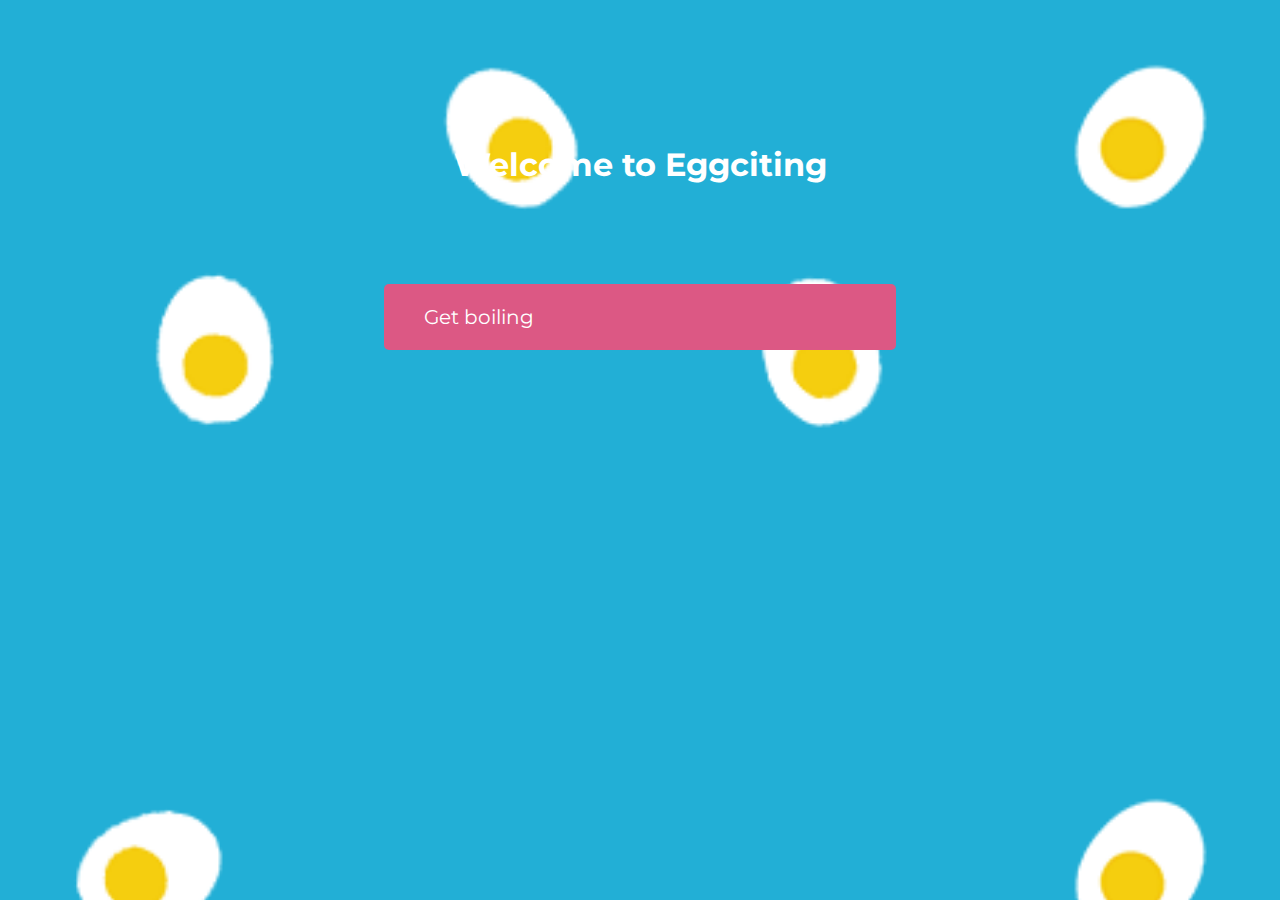
==== index.html @ 00b2b152 "front page-HB" ====
<!DOCTYPE html>
<html>
<head>
    <meta charset="utf-8">
    <title>Eggciting</title>

    <link rel="stylesheet" type="text/css" href="css/simon.css">
    <link rel="stylesheet" type="text/css" href="css/hagar.css">
    <link rel="stylesheet" type="text/css" href="css/hanna.css">
    <link rel="stylesheet" type="text/css" href="css/mathias.css">
    <link rel="stylesheet" type="text/css" href="css/global.css">
    <meta name="viewport" content="width=device-width, initial-scale=1.0">
</head>

<body class="
           backgroundbody">
   
    
    <h1 class="welcome"> Welcome to Eggciting </h1>


    <a href="timer.html">
        <button class="getboiling"><p>Get boiling</p></button>
              </a>

</body>
</html>
---- css/simon.css ----
@import url("https://fonts.googleapis.com/css?family=Montserrat");
* {
  margin: 0;
  padding: 0;
  color: white; }

body {
  font-family: 'Montserrat';
  background-color: #22afd6;
  height: 100vh;
  display: grid;
  grid-template-rows: 1fr 4fr 2fr;
  grid-template-areas: 'header' 'main' 'bottom'; }

button {
  max-width: 80%;
  min-width: 40%;
  display: inline;
  height: auto;
  align-content: center;
  border-radius: 5px;
  display: block;
  margin: auto;
  background-color: #dc5884;
  border: none; }

/* Fonts start */
.cooking-time {
  margin-top: 20px;
  font-size: 25px; }

button {
  max-width: 80%;
  min-width: 50%;
  height: 50px;
  align-content: center;
  border-radius: 5px;
  display: block;
  margin: auto;
  background-color: #dc5884;
  border: none; }

.flex-timer {
  display: flex;
  flex-wrap: wrap;
  justify-content: space-around; }

.flex-timer section {
  width: 40%;
  padding: 10px;
  text-align: center;
  margin-top: 20px; }

.flex-timer p {
  margin-bottom: 10px; }

.flex-timer section img {
  width: 100%; }

.checkbox {
  width: 15px;
  height: 15px;
  margin-top: 5px;
  border: 1px solid #dc5884;
  cursor: pointer;
  position: relative; }

/* Hide the browser's default checkbox */
.flex-timer section input {
  position: absolute;
  opacity: 0; }

.flex-timer section span {
  align-self: center; }

/* Create a custom checkbox */
.checkmark {
  margin-top: 5px;
  position: absolute;
  border: none;
  width: 15px;
  height: 15px;
  background-color: #eee; }

/* When the checkbox is checked, add a blue background */
.flex-timer section input:checked ~ .checkmark {
  background-color: #2196F3; }

/* Create the checkmark/indicator (hidden when not checked) */
.checkmark:after {
  content: "";
  position: absolute;
  display: none; }

/* Show the checkmark when checked */
.flex-timer section input:checked ~ .checkmark:after {
  display: block; }

/* Style the checkmark/indicator */
.flex-timer section .checkmark:after {
  left: 9px;
  top: 5px;
  width: 5px;
  height: 10px;
  border: solid white;
  border-width: 0 3px 3px 0;
  -webkit-transform: rotate(45deg);
  -ms-transform: rotate(45deg);
  transform: rotate(45deg); }

.flex-buttons {
  display: flex;
  flex-direction: row; }

/* 404 start */
#tryagain {
  border: 2px solid black;
  width: 50%;
  display: block;
  margin: auto;
  margin-top: 55px; }

/* 404 end */
/* popup*/
#modal2 {
  display: none;
  position: absolute;
  margin-left: 10%;
  margin-top: 25%;
  z-index: 10;
  width: 80%;
  height: 66vh;
  background-color: lightgrey;
  border-radius: 15px; }

#modal2 .pop-tekst {
  font-size: 20px; }

#modal2.visible {
  display: block; }

#modal3 {
  display: none;
  position: absolute;
  margin-left: 10%;
  margin-top: 25%;
  z-index: 10;
  width: 80%;
  height: 66vh;
  background-color: lightgrey;
  border-radius: 15px; }

#modal3 .pop-tekst {
  margin-top: 10%;
  font-size: 40px; }

#modal3.visible {
  display: block; }

.scroll-box {
  text-align: center;
  height: 380px;
  width: 80%;
  margin-left: 10%;
  margin-top: 5%;
  border: none;
  font: 25px/26px Georgia, Garamond, Serif;
  overflow: auto; }

.scroll-box table {
  font-size: 25px;
  text-decoration: underline;
  margin-left: 35%; }
---- css/hagar.css ----
.ap h1 {
  margin-top: 10%; }
.ap img {
  margin-top: 10%; }
.ap form {
  position: fixed;
  top: 50%;
  left: 45%; }
  .ap form input {
    width: 100%;
    height: 200%; }
.ap a {
  width: 100%;
  margin-top: 23%;
  text-decoration: none; }
.ap button {
  padding-top: 2%;
  padding-bottom: 2%;
  font-size: 30px; }

.sp h1 {
  margin-top: 10%; }
.sp article {
  display: flex;
  justify-content: space-around;
  margin-top: 10%;
  margin-left: 5%; }
  .sp article img {
    margin-bottom: 3%;
    display: block; }
.sp form {
  font-size: 25px; }
.sp footer {
  margin-bottom: 10%;
  margin-top: -17%; }

.sp-small {
  margin-top: 8%; }
  .sp-small img {
    max-width: 80%; }

.sp-l img {
  max-width: 100%; }

.sp-xl {
  margin-left: 25%;
  margin-top: 5%; }
  .sp-xl img {
    max-width: 70%;
    display: block;
    margin-bottom: 3%; }
  .sp-xl form {
    margin-right: 60%; }
---- css/hanna.css ----
/*index*/
.backgroundbody {
  background-image: url(/images/background.png);
  background-size: cover; }

.welcome {
  margin-top: 145px; }

.getboiling {
  font-family: 'Montserrat';
  margin-top: 100px; }
  .getboiling p {
    width: 150px;
    font-size: 1.5em; }

.smalleggs {
  height: 40px;
  width: 40px;
  padding-top: 1em; }

.flexineggs {
  display: flex;
  flex-flow: row wrap;
  justify-content: space-between; }

img.broken {
  padding-top: 1.5em;
  height: 300px;
  width: 390px; }

.wrongh1 {
  padding-top: 1em;
  font-size: 4em; }

.wrongbutton {
  height: 50%;
  font-size: 20px;
  text-decoration: none;
  font-family: "Montserrat"; }

a {
  text-decoration: none; }
  a button p {
    padding: 1em;
    line-height: 1.3em; }
---- css/mathias.css ----
@import url("https://fonts.googleapis.com/css?family=Montserrat");
* {
  margin: 0;
  padding: 0;
  color: white; }

body {
  font-family: 'Montserrat';
  background-color: #22afd6;
  height: 100vh;
  display: grid;
  grid-template-rows: 1fr 4fr 2fr;
  grid-template-areas: 'header' 'main' 'bottom'; }

button {
  max-width: 80%;
  min-width: 40%;
  display: inline;
  height: auto;
  align-content: center;
  border-radius: 5px;
  display: block;
  margin: auto;
  background-color: #dc5884;
  border: none; }

.egg-time {
  font-size: 15px; }

body {
  text-align: center; }

bottom {
  width: 100%; }

.time {
  margin-top: 3%;
  font-size: 55px; }

#spinning-egg {
  width: 80%;
  margin-top: 5%;
  margin-left: 10%;
  border: thin solid #22afd6; }

/* SCSS CODE FOR BUTTONS */
.flex-button {
  display: flex;
  flex-direction: row; }

.flex-button a {
  width: 100%;
  margin-top: 23%;
  text-decoration: none; }
  .flex-button a p {
    font-size: 20px; }

footer a button {
  width: 80%;
  height: 8vh;
  align-content: center;
  border-radius: 5px;
  display: block;
  margin: auto;
  background-color: #dc5884;
  border: none; }

/* END */
/* POPUP */
#modal {
  display: none;
  position: absolute;
  margin-left: 10%;
  margin-top: 25%;
  z-index: 5;
  width: 80%;
  height: 65vh;
  background-color: lightgrey;
  border-radius: 15px; }

#modal .pop-tekst {
  font-size: 25px; }

#modal.visible {
  display: block; }

/* The Close Button */
#close {
  position: absolute;
  color: #aaaaaa;
  right: 15px;
  font-size: 28px;
  font-weight: bold; }

#close:hover {
  color: pink;
  text-decoration: none;
  cursor: pointer; }

#close2 {
  position: absolute;
  color: #aaaaaa;
  right: 15px;
  font-size: 28px;
  font-weight: bold; }

#close2:hover {
  color: pink;
  text-decoration: none;
  cursor: pointer; }

.pop-button {
  margin-top: -10%; }

.done-egg {
  margin-top: 7%;
  width: 80%; }
---- css/global.css ----
@import url("https://fonts.googleapis.com/css?family=Montserrat");
* {
  margin: 0;
  padding: 0;
  color: white; }

body {
  font-family: 'Montserrat';
  background-color: #22afd6;
  height: 100vh;
  display: grid;
  grid-template-rows: 1fr 4fr 2fr;
  grid-template-areas: 'header' 'main' 'bottom'; }

button {
  max-width: 80%;
  min-width: 40%;
  display: inline;
  height: auto;
  align-content: center;
  border-radius: 5px;
  display: block;
  margin: auto;
  background-color: #dc5884;
  border: none; }
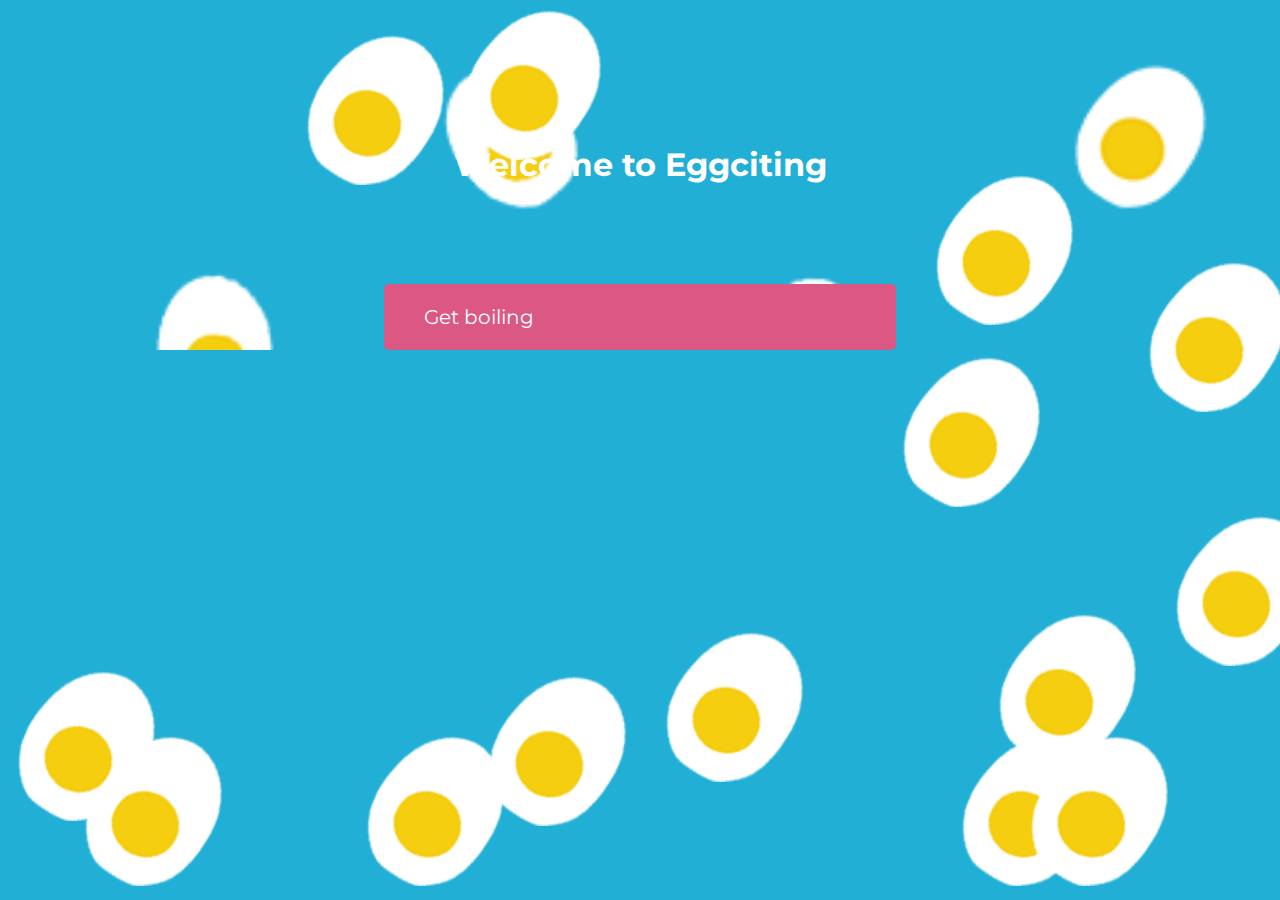
==== commit 9f1dc6b4: "random egg" ====
--- a/index.html
+++ b/index.html
@@ -12,16 +12,73 @@
     <meta name="viewport" content="width=device-width, initial-scale=1.0">
 </head>
 
-<body class="
-           backgroundbody">
+<body>
    
-    
+<section class="backgroundbody">
+
+
     <h1 class="welcome"> Welcome to Eggciting </h1>
 
 
     <a href="timer.html">
-        <button class="getboiling"><p>Get boiling</p></button>
+        <button class="getboiling"><p class="button-info">Get boiling</p></button>
               </a>
+    <div class="animation">
+        <div class="random" id="r1"><img src="images/small%20egg.png" alt="rotating" style="width: 150%;" class="rotate1"></div>
+        <div class="random" id="r2"><img src="images/small%20egg.png" alt="rotating" style="width: 150%;" class="rotate2"></div>
+        <div class="random" id="r3"><img src="images/small%20egg.png" alt="rotating" style="width: 150%;" class="rotate1"></div>
+        <div class="random" id="r4"><img src="images/small%20egg.png" alt="rotating" style="width: 150%;" class="rotate2"></div>
+        <div class="random" id="r5"><img src="images/small%20egg.png" alt="rotating" style="width: 150%;" class="rotate1"></div>
+        <div class="random" id="r6"><img src="images/small%20egg.png" alt="rotating" style="width: 150%;" class="rotate2"></div>
+        <div class="random" id="r7"><img src="images/small%20egg.png" alt="rotating" style="width: 150%;" class="rotate1"></div>
+        <div class="random" id="r8"><img src="images/small%20egg.png" alt="rotating" style="width: 150%;" class="rotate2"></div>
+        <div class="random" id="r9"><img src="images/small%20egg.png" alt="rotating" style="width: 150%;" class="rotate1"></div>
+        <div class="random" id="r10"><img src="images/small%20egg.png" alt="rotating" style="width: 150%;" class="rotate2"></div>
+        <div class="random" id="r11"><img src="images/small%20egg.png" alt="rotating" style="width: 150%;" class="rotate1"></div>
+        <div class="random" id="r12"><img src="images/small%20egg.png" alt="rotating" style="width: 150%;" class="rotate2"></div>
+        <div class="random" id="r13"><img src="images/small%20egg.png" alt="rotating" style="width: 150%;" class="rotate1"></div>
+        <div class="random" id="r13"><img src="images/small%20egg.png" alt="rotating" style="width: 150%;" class="rotate2"></div>
+    </div>
+    
+    </section>
+    
 
 </body>
+    
+    <script>
+        (function() {
+            'use strict';
+
+            var w = document.body.offsetWidth,
+                h = document.body.offsetHeight,
+                rd = document.getElementsByTagName('div'),
+                mw = 200,
+                mh = 500,
+                c;
+
+            if ((w > mw) && (h > mh)) {
+                for (c = 0; c < rd.length; c++) {
+                    if (rd[c].className == 'random') {
+                        rd[c].style.position = 'absolute';
+                        var xCoord = Math.floor(Math.random() * w);
+                        var yCoord = Math.floor(Math.random() * h);
+                        if (xCoord >= w - rd[c].offsetWidth - 10) {
+                            xCoord = w - rd[c].offsetWidth - 10;
+                        }
+                        if (xCoord <= 10) {
+                            xCoord = 10;
+                        }
+                        if (yCoord >= h - rd[c].offsetHeight - 10) {
+                            yCoord = h - rd[c].offsetHeight - 10;
+                        }
+                        if (yCoord <= 10) {
+                            yCoord = 10;
+                        }
+                        rd[c].style.left = xCoord + 'px';
+                        rd[c].style.top = yCoord + 'px';
+                    }
+                }
+            }
+        })();
+    </script>
 </html>--- a/css/simon.css
+++ b/css/simon.css
@@ -1,173 +1,186 @@
-@import url("https://fonts.googleapis.com/css?family=Montserrat");
-* {
-  margin: 0;
-  padding: 0;
-  color: white; }
-
-body {
-  font-family: 'Montserrat';
-  background-color: #22afd6;
-  height: 100vh;
-  display: grid;
-  grid-template-rows: 1fr 4fr 2fr;
-  grid-template-areas: 'header' 'main' 'bottom'; }
-
-button {
-  max-width: 80%;
-  min-width: 40%;
-  display: inline;
-  height: auto;
-  align-content: center;
-  border-radius: 5px;
-  display: block;
-  margin: auto;
-  background-color: #dc5884;
-  border: none; }
-
-/* Fonts start */
-.cooking-time {
-  margin-top: 20px;
-  font-size: 25px; }
-
-button {
-  max-width: 80%;
-  min-width: 50%;
-  height: 50px;
-  align-content: center;
-  border-radius: 5px;
-  display: block;
-  margin: auto;
-  background-color: #dc5884;
-  border: none; }
-
-.flex-timer {
-  display: flex;
-  flex-wrap: wrap;
-  justify-content: space-around; }
-
-.flex-timer section {
-  width: 40%;
-  padding: 10px;
-  text-align: center;
-  margin-top: 20px; }
-
-.flex-timer p {
-  margin-bottom: 10px; }
-
-.flex-timer section img {
-  width: 100%; }
-
-.checkbox {
-  width: 15px;
-  height: 15px;
-  margin-top: 5px;
-  border: 1px solid #dc5884;
-  cursor: pointer;
-  position: relative; }
-
-/* Hide the browser's default checkbox */
-.flex-timer section input {
-  position: absolute;
-  opacity: 0; }
-
-.flex-timer section span {
-  align-self: center; }
-
-/* Create a custom checkbox */
-.checkmark {
-  margin-top: 5px;
-  position: absolute;
-  border: none;
-  width: 15px;
-  height: 15px;
-  background-color: #eee; }
-
-/* When the checkbox is checked, add a blue background */
-.flex-timer section input:checked ~ .checkmark {
-  background-color: #2196F3; }
-
-/* Create the checkmark/indicator (hidden when not checked) */
-.checkmark:after {
-  content: "";
-  position: absolute;
-  display: none; }
-
-/* Show the checkmark when checked */
-.flex-timer section input:checked ~ .checkmark:after {
-  display: block; }
-
-/* Style the checkmark/indicator */
-.flex-timer section .checkmark:after {
-  left: 9px;
-  top: 5px;
-  width: 5px;
-  height: 10px;
-  border: solid white;
-  border-width: 0 3px 3px 0;
-  -webkit-transform: rotate(45deg);
-  -ms-transform: rotate(45deg);
-  transform: rotate(45deg); }
-
-.flex-buttons {
-  display: flex;
-  flex-direction: row; }
-
-/* 404 start */
-#tryagain {
-  border: 2px solid black;
-  width: 50%;
-  display: block;
-  margin: auto;
-  margin-top: 55px; }
-
-/* 404 end */
-/* popup*/
-#modal2 {
-  display: none;
-  position: absolute;
-  margin-left: 10%;
-  margin-top: 25%;
-  z-index: 10;
-  width: 80%;
-  height: 66vh;
-  background-color: lightgrey;
-  border-radius: 15px; }
-
-#modal2 .pop-tekst {
-  font-size: 20px; }
-
-#modal2.visible {
-  display: block; }
-
-#modal3 {
-  display: none;
-  position: absolute;
-  margin-left: 10%;
-  margin-top: 25%;
-  z-index: 10;
-  width: 80%;
-  height: 66vh;
-  background-color: lightgrey;
-  border-radius: 15px; }
-
-#modal3 .pop-tekst {
-  margin-top: 10%;
-  font-size: 40px; }
-
-#modal3.visible {
-  display: block; }
-
-.scroll-box {
-  text-align: center;
-  height: 380px;
-  width: 80%;
-  margin-left: 10%;
-  margin-top: 5%;
-  border: none;
-  font: 25px/26px Georgia, Garamond, Serif;
-  overflow: auto; }
-
-.scroll-box table {
-  font-size: 25px;
-  text-decoration: underline;
-  margin-left: 35%; }
+@charset "UTF-8";
+@import url("https://fonts.googleapis.com/css?family=Montserrat");
+* {
+  margin: 0;
+  padding: 0;
+  color: white; }
+
+body {
+  font-family: 'Montserrat';
+  background-color: #22afd6;
+  height: 100vh;
+  display: grid;
+  grid-template-rows: 1fr 4fr 2fr;
+  grid-template-areas: 'header' 'main' 'bottom'; }
+
+button {
+  max-width: 80%;
+  min-width: 40%;
+  display: inline;
+  height: auto;
+  align-content: center;
+  border-radius: 5px;
+  display: block;
+  margin: auto;
+  background-color: #dc5884;
+  border: none; }
+
+/* Fonts start */
+.cooking-time {
+  margin-top: 20px;
+  font-size: 25px; }
+
+button {
+  max-width: 80%;
+  min-width: 50%;
+  height: 50px;
+  align-content: center;
+  border-radius: 5px;
+  display: block;
+  margin: auto;
+  background-color: #dc5884;
+  border: none; }
+
+.flex-timer {
+  display: flex;
+  flex-wrap: wrap;
+  justify-content: space-around; }
+
+.flex-timer section {
+  width: 40%;
+  padding: 10px;
+  text-align: center;
+  margin-top: 20px; }
+
+.flex-timer p {
+  margin-bottom: 10px; }
+
+.flex-timer section img {
+  width: 100%; }
+
+@keyframes click-wave {
+  0% {
+    height: 20px;
+    width: 20px;
+    opacity: 0.35;
+    position: relative;
+    border-radius: 10px; }
+  100% {
+    height: 40px;
+    width: 40px;
+    margin-left: -10px;
+    margin-top: -10px;
+    opacity: 0;
+    border-radius: 20px; } }
+.option-input {
+  -webkit-appearance: none;
+  -moz-appearance: none;
+  -ms-appearance: none;
+  -o-appearance: none;
+  appearance: none;
+  position: absolute;
+  height: 20px;
+  width: 20px;
+  transition: all 0.15s ease-out 0s;
+  background: #dc5884;
+  border: none;
+  color: #fff;
+  cursor: pointer;
+  display: inline-block;
+  outline: none;
+  position: relative;
+  margin-top: 5px;
+  border-radius: 10px; }
+
+.option-input:hover {
+  background: #dc5884; }
+
+.option-input:checked {
+  background: #dc5884; }
+
+.option-input:checked::before {
+  height: 20px;
+  width: 20px;
+  position: absolute;
+  content: '✔';
+  display: inline-block;
+  font-size: 15px;
+  text-align: center;
+  line-height: 20px; }
+
+.option-input:checked::after {
+  -webkit-animation: click-wave 0.65s;
+  -moz-animation: click-wave 0.65s;
+  animation: click-wave 0.65s;
+  background: #dc5884;
+  content: '';
+  display: block;
+  position: relative;
+  z-index: 100; }
+
+.flex-buttons {
+  display: flex;
+  flex-direction: row; }
+
+/* 404 start */
+#tryagain {
+  border: 2px solid black;
+  width: 50%;
+  display: block;
+  margin: auto;
+  margin-top: 55px; }
+
+/* 404 end */
+/* popup*/
+#modal2 {
+  display: none;
+  position: absolute;
+  margin-left: 10%;
+  margin-top: 25%;
+  z-index: 10;
+  width: 80%;
+  height: 66vh;
+  background-color: lightgrey;
+  border-radius: 15px; }
+
+#modal2 .pop-tekst {
+  font-size: 20px; }
+
+#modal2.visible {
+  display: block; }
+
+#modal3 {
+  display: none;
+  position: absolute;
+  margin-left: 10%;
+  margin-top: 25%;
+  z-index: 10;
+  width: 80%;
+  height: 66vh;
+  background-color: lightgrey;
+  border-radius: 15px; }
+
+#modal3 .pop-tekst {
+  margin-top: 10%;
+  font-size: 40px; }
+
+#modal3.visible {
+  display: block; }
+
+.scroll-box {
+  text-align: center;
+  height: 380px;
+  width: 80%;
+  margin-left: 10%;
+  margin-top: 5%;
+  border: none;
+  font: 25px/26px Georgia, Garamond, Serif;
+  overflow: auto; }
+
+.scroll-box table {
+  font-size: 25px;
+  text-decoration: underline;
+  margin-left: 35%; }
+
+.tp-button {
+  margin-top: -15.8%; }
--- a/css/hagar.css
+++ b/css/hagar.css
@@ -1,53 +1,45 @@
-.ap h1 {
-  margin-top: 10%; }
-.ap img {
-  margin-top: 10%; }
-.ap form {
-  position: fixed;
-  top: 50%;
-  left: 45%; }
-  .ap form input {
-    width: 100%;
-    height: 200%; }
-.ap a {
-  width: 100%;
-  margin-top: 23%;
-  text-decoration: none; }
-.ap button {
-  padding-top: 2%;
-  padding-bottom: 2%;
-  font-size: 30px; }
-
-.sp h1 {
-  margin-top: 10%; }
-.sp article {
-  display: flex;
-  justify-content: space-around;
-  margin-top: 10%;
-  margin-left: 5%; }
-  .sp article img {
-    margin-bottom: 3%;
-    display: block; }
-.sp form {
-  font-size: 25px; }
-.sp footer {
-  margin-bottom: 10%;
-  margin-top: -17%; }
-
-.sp-small {
-  margin-top: 8%; }
-  .sp-small img {
-    max-width: 80%; }
-
-.sp-l img {
-  max-width: 100%; }
-
-.sp-xl {
-  margin-left: 25%;
-  margin-top: 5%; }
-  .sp-xl img {
-    max-width: 70%;
-    display: block;
-    margin-bottom: 3%; }
-  .sp-xl form {
-    margin-right: 60%; }
+/*-- the amount page --*/
+.ap h1 {
+  margin-top: 10%; }
+.ap img {
+  margin-top: 10%;
+  width: 80%;
+  margin-left: 10%; }
+.ap form {
+  position: fixed;
+  top: 50%;
+  left: 45%; }
+  .ap form input {
+    width: 100%;
+    height: 200%; }
+.ap a {
+  width: 100%;
+  margin-top: 23%;
+  text-decoration: none; }
+.ap button {
+  padding-top: 2%;
+  padding-bottom: 2%;
+  font-size: 30px; }
+
+/*-- the size page --*/
+.sp h1 {
+  margin-top: 5%; }
+.sp main {
+  display: flex;
+  justify-content: space-around;
+  margin-top: 3.5%; }
+
+.sp-small {
+  margin-top: 7%; }
+  .sp-small img {
+    max-width: 70%; }
+
+.sp-l img {
+  max-width: 85%; }
+
+.sp-xl img {
+  max-width: 55%; }
+
+.sp-footer {
+  margin-bottom: 3%;
+  margin-top: -18%; }
--- a/css/hanna.css
+++ b/css/hanna.css
@@ -1,45 +1,45 @@
-/*index*/
-.backgroundbody {
-  background-image: url(/images/background.png);
-  background-size: cover; }
-
-.welcome {
-  margin-top: 145px; }
-
-.getboiling {
-  font-family: 'Montserrat';
-  margin-top: 100px; }
-  .getboiling p {
-    width: 150px;
-    font-size: 1.5em; }
-
-.smalleggs {
-  height: 40px;
-  width: 40px;
-  padding-top: 1em; }
-
-.flexineggs {
-  display: flex;
-  flex-flow: row wrap;
-  justify-content: space-between; }
-
-img.broken {
-  padding-top: 1.5em;
-  height: 300px;
-  width: 390px; }
-
-.wrongh1 {
-  padding-top: 1em;
-  font-size: 4em; }
-
-.wrongbutton {
-  height: 50%;
-  font-size: 20px;
-  text-decoration: none;
-  font-family: "Montserrat"; }
-
-a {
-  text-decoration: none; }
-  a button p {
-    padding: 1em;
-    line-height: 1.3em; }
+/*index*/
+.backgroundbody {
+  background-image: url(/images/background.png);
+  background-size: cover; }
+
+.welcome {
+  margin-top: 145px; }
+
+.getboiling {
+  font-family: 'Montserrat';
+  margin-top: 100px; }
+  .getboiling p {
+    width: 150px;
+    font-size: 1.5em; }
+
+.smalleggs {
+  height: 40px;
+  width: 40px;
+  padding-top: 1em; }
+
+.flexineggs {
+  display: flex;
+  flex-flow: row wrap;
+  justify-content: space-between; }
+
+img.broken {
+  padding-top: 1.5em;
+  height: 300px;
+  width: 390px; }
+
+.wrongh1 {
+  padding-top: 1em;
+  font-size: 4em; }
+
+.wrongbutton {
+  height: 50%;
+  font-size: 20px;
+  text-decoration: none;
+  font-family: "Montserrat"; }
+
+a {
+  text-decoration: none; }
+  a button .button-info {
+    padding: 1em;
+    line-height: 1.3em; }
--- a/css/mathias.css
+++ b/css/mathias.css
@@ -1,117 +1,127 @@
-@import url("https://fonts.googleapis.com/css?family=Montserrat");
-* {
-  margin: 0;
-  padding: 0;
-  color: white; }
-
-body {
-  font-family: 'Montserrat';
-  background-color: #22afd6;
-  height: 100vh;
-  display: grid;
-  grid-template-rows: 1fr 4fr 2fr;
-  grid-template-areas: 'header' 'main' 'bottom'; }
-
-button {
-  max-width: 80%;
-  min-width: 40%;
-  display: inline;
-  height: auto;
-  align-content: center;
-  border-radius: 5px;
-  display: block;
-  margin: auto;
-  background-color: #dc5884;
-  border: none; }
-
-.egg-time {
-  font-size: 15px; }
-
-body {
-  text-align: center; }
-
-bottom {
-  width: 100%; }
-
-.time {
-  margin-top: 3%;
-  font-size: 55px; }
-
-#spinning-egg {
-  width: 80%;
-  margin-top: 5%;
-  margin-left: 10%;
-  border: thin solid #22afd6; }
-
-/* SCSS CODE FOR BUTTONS */
-.flex-button {
-  display: flex;
-  flex-direction: row; }
-
-.flex-button a {
-  width: 100%;
-  margin-top: 23%;
-  text-decoration: none; }
-  .flex-button a p {
-    font-size: 20px; }
-
-footer a button {
-  width: 80%;
-  height: 8vh;
-  align-content: center;
-  border-radius: 5px;
-  display: block;
-  margin: auto;
-  background-color: #dc5884;
-  border: none; }
-
-/* END */
-/* POPUP */
-#modal {
-  display: none;
-  position: absolute;
-  margin-left: 10%;
-  margin-top: 25%;
-  z-index: 5;
-  width: 80%;
-  height: 65vh;
-  background-color: lightgrey;
-  border-radius: 15px; }
-
-#modal .pop-tekst {
-  font-size: 25px; }
-
-#modal.visible {
-  display: block; }
-
-/* The Close Button */
-#close {
-  position: absolute;
-  color: #aaaaaa;
-  right: 15px;
-  font-size: 28px;
-  font-weight: bold; }
-
-#close:hover {
-  color: pink;
-  text-decoration: none;
-  cursor: pointer; }
-
-#close2 {
-  position: absolute;
-  color: #aaaaaa;
-  right: 15px;
-  font-size: 28px;
-  font-weight: bold; }
-
-#close2:hover {
-  color: pink;
-  text-decoration: none;
-  cursor: pointer; }
-
-.pop-button {
-  margin-top: -10%; }
-
-.done-egg {
-  margin-top: 7%;
-  width: 80%; }
+@import url("https://fonts.googleapis.com/css?family=Montserrat");
+* {
+  margin: 0;
+  padding: 0;
+  color: white; }
+
+body {
+  font-family: 'Montserrat';
+  background-color: #22afd6;
+  height: 100vh;
+  display: grid;
+  grid-template-rows: 1fr 4fr 2fr;
+  grid-template-areas: 'header' 'main' 'bottom'; }
+
+button {
+  max-width: 80%;
+  min-width: 40%;
+  display: inline;
+  height: auto;
+  align-content: center;
+  border-radius: 5px;
+  display: block;
+  margin: auto;
+  background-color: #dc5884;
+  border: none; }
+
+.egg-time {
+  font-size: 15px; }
+
+body {
+  text-align: center; }
+
+bottom {
+  width: 100%; }
+
+.time {
+  margin-top: 3%;
+  font-size: 55px; }
+
+#spinning-egg {
+  width: 80%;
+  margin-top: 5%;
+  margin-left: 10%;
+  border: thin solid #22afd6; }
+
+/* SCSS CODE FOR BUTTONS */
+.flex-button {
+  display: flex;
+  flex-direction: row; }
+
+.flex-button a {
+  width: 100%;
+  margin-top: 23%;
+  text-decoration: none; }
+  .flex-button a p {
+    font-size: 20px; }
+
+footer a button {
+  width: 80%;
+  height: 8vh;
+  align-content: center;
+  border-radius: 5px;
+  display: block;
+  margin: auto;
+  background-color: #dc5884;
+  border: none; }
+
+/* END */
+/* POPUP */
+#modal {
+  display: none;
+  position: absolute;
+  margin-left: 10%;
+  margin-top: 25%;
+  z-index: 5;
+  width: 80%;
+  height: 65vh;
+  background-color: lightgrey;
+  border-radius: 15px; }
+
+#modal .pop-tekst {
+  font-size: 25px; }
+
+#modal.visible {
+  display: block; }
+
+/* The Close Button */
+#close {
+  position: absolute;
+  color: #aaaaaa;
+  right: 15px;
+  font-size: 28px;
+  font-weight: bold; }
+
+#close:hover {
+  color: pink;
+  text-decoration: none;
+  cursor: pointer; }
+
+#close3 {
+  position: absolute;
+  color: #aaaaaa;
+  right: 15px;
+  font-size: 28px;
+  font-weight: bold; }
+
+#close3:hover {
+  color: pink;
+  text-decoration: none;
+  cursor: pointer; }
+
+.pop-button {
+  margin-top: -10%; }
+
+.done-egg {
+  margin-top: 7%;
+  width: 80%; }
+
+section footer a button {
+  width: 100px;
+  height: 8vh;
+  align-content: center;
+  border-radius: 5px;
+  display: block;
+  margin: auto;
+  background-color: #dc5884;
+  border: none; }
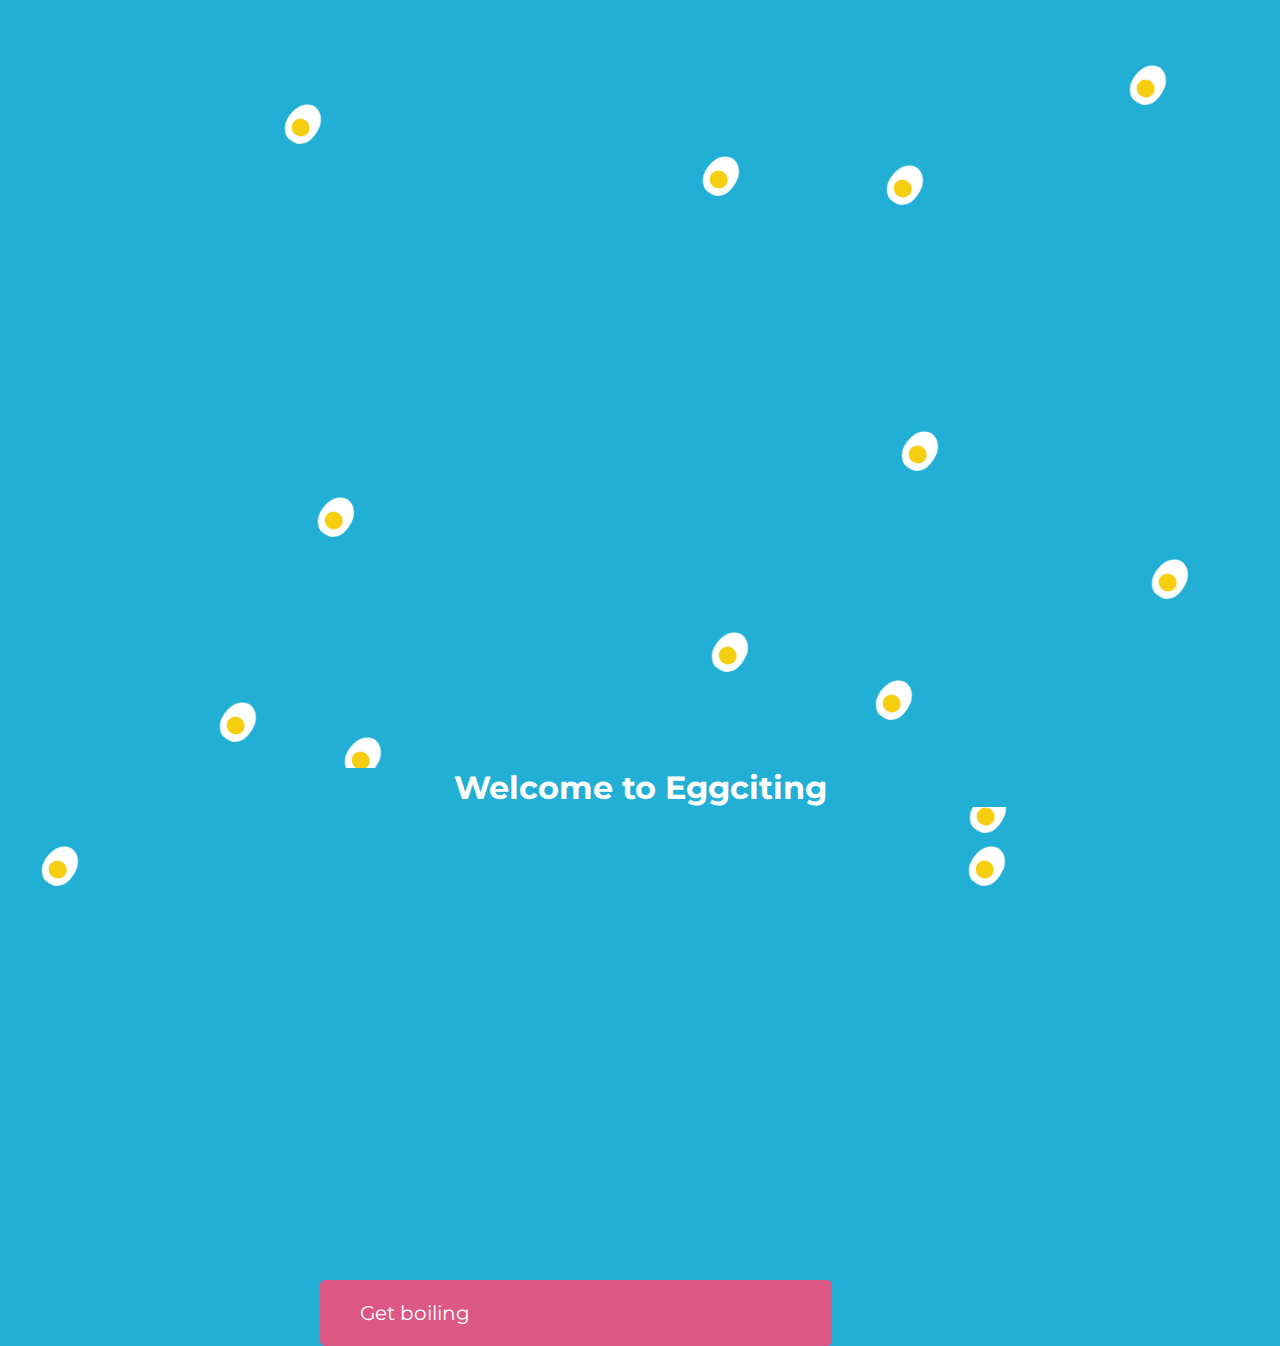
==== commit 85b20e6d: "random egg css - SB" ====
--- a/index.html
+++ b/index.html
@@ -23,27 +23,27 @@
     <a href="timer.html">
         <button class="getboiling"><p class="button-info">Get boiling</p></button>
               </a>
+    
     <div class="animation">
-        <div class="random" id="r1"><img src="images/small%20egg.png" alt="rotating" style="width: 150%;" class="rotate1"></div>
-        <div class="random" id="r2"><img src="images/small%20egg.png" alt="rotating" style="width: 150%;" class="rotate2"></div>
-        <div class="random" id="r3"><img src="images/small%20egg.png" alt="rotating" style="width: 150%;" class="rotate1"></div>
-        <div class="random" id="r4"><img src="images/small%20egg.png" alt="rotating" style="width: 150%;" class="rotate2"></div>
-        <div class="random" id="r5"><img src="images/small%20egg.png" alt="rotating" style="width: 150%;" class="rotate1"></div>
-        <div class="random" id="r6"><img src="images/small%20egg.png" alt="rotating" style="width: 150%;" class="rotate2"></div>
-        <div class="random" id="r7"><img src="images/small%20egg.png" alt="rotating" style="width: 150%;" class="rotate1"></div>
-        <div class="random" id="r8"><img src="images/small%20egg.png" alt="rotating" style="width: 150%;" class="rotate2"></div>
-        <div class="random" id="r9"><img src="images/small%20egg.png" alt="rotating" style="width: 150%;" class="rotate1"></div>
-        <div class="random" id="r10"><img src="images/small%20egg.png" alt="rotating" style="width: 150%;" class="rotate2"></div>
-        <div class="random" id="r11"><img src="images/small%20egg.png" alt="rotating" style="width: 150%;" class="rotate1"></div>
-        <div class="random" id="r12"><img src="images/small%20egg.png" alt="rotating" style="width: 150%;" class="rotate2"></div>
-        <div class="random" id="r13"><img src="images/small%20egg.png" alt="rotating" style="width: 150%;" class="rotate1"></div>
-        <div class="random" id="r13"><img src="images/small%20egg.png" alt="rotating" style="width: 150%;" class="rotate2"></div>
+        <div class="random" id="r1"><img src="images/small%20egg.png" alt="rotating"  class="rotate1"></div>
+        <div class="random" id="r2"><img src="images/small%20egg.png" alt="rotating"  class="rotate2"></div>
+        <div class="random" id="r3"><img src="images/small%20egg.png" alt="rotating"  class="rotate1"></div>
+        <div class="random" id="r4"><img src="images/small%20egg.png" alt="rotating"  class="rotate2"></div>
+        <div class="random" id="r5"><img src="images/small%20egg.png" alt="rotating"  class="rotate1"></div>
+        <div class="random" id="r6"><img src="images/small%20egg.png" alt="rotating"  class="rotate2"></div>
+        <div class="random" id="r7"><img src="images/small%20egg.png" alt="rotating"  class="rotate1"></div>
+        <div class="random" id="r8"><img src="images/small%20egg.png" alt="rotating"  class="rotate2"></div>
+        <div class="random" id="r9"><img src="images/small%20egg.png" alt="rotating"  class="rotate1"></div>
+        <div class="random" id="r10"><img src="images/small%20egg.png" alt="rotating" class="rotate2"></div>
+        <div class="random" id="r11"><img src="images/small%20egg.png" alt="rotating" class="rotate1"></div>
+        <div class="random" id="r12"><img src="images/small%20egg.png" alt="rotating" class="rotate2"></div>
+        <div class="random" id="r13"><img src="images/small%20egg.png" alt="rotating" class="rotate1"></div>
+        <div class="random" id="r13"><img src="images/small%20egg.png" alt="rotating" class="rotate2"></div>
     </div>
     
     </section>
-    
 
-</body>
+
     
     <script>
         (function() {
@@ -81,4 +81,6 @@
             }
         })();
     </script>
+    
+    </body>
 </html>--- a/css/hanna.css
+++ b/css/hanna.css
@@ -1,18 +1,65 @@
+@import url("https://fonts.googleapis.com/css?family=Montserrat");
+* {
+  margin: 0;
+  padding: 0;
+  color: white; }
+
+body {
+  font-family: 'Montserrat';
+  background-color: #22afd6;
+  height: 100vh;
+  display: grid;
+  grid-template-rows: 1fr 4fr 2fr;
+  grid-template-areas: 'header' 'main' 'bottom'; }
+
+button {
+  max-width: 80%;
+  min-width: 40%;
+  display: inline;
+  height: auto;
+  align-content: center;
+  border-radius: 5px;
+  display: block;
+  margin: auto;
+  background-color: #dc5884;
+  border: none; }
+
 /*index*/
-.backgroundbody {
-  background-image: url(/images/background.png);
-  background-size: cover; }
-
 .welcome {
-  margin-top: 145px; }
+  margin-top: 60%;
+  position: absolute;
+  z-index: 10;
+  background-color: #22afd6;
+  width: 100%; }
 
 .getboiling {
   font-family: 'Montserrat';
-  margin-top: 100px; }
+  margin-top: 100%;
+  z-index: 10;
+  position: absolute;
+  margin-left: 25%; }
   .getboiling p {
     width: 150px;
     font-size: 1.5em; }
 
+.rotate1 {
+  -webkit-animation: spin 5s infinite linear;
+  width: 40%; }
+
+@keyframes spin {
+  from {
+    transform: rotate(0deg); }
+  to {
+    transform: rotate(-360deg); } }
+.rotate2 {
+  -webkit-animation: spins 6s infinite linear;
+  width: 40%; }
+
+@keyframes spins {
+  from {
+    transform: rotate(0deg); }
+  to {
+    transform: rotate(360deg); } }
 .smalleggs {
   height: 40px;
   width: 40px;
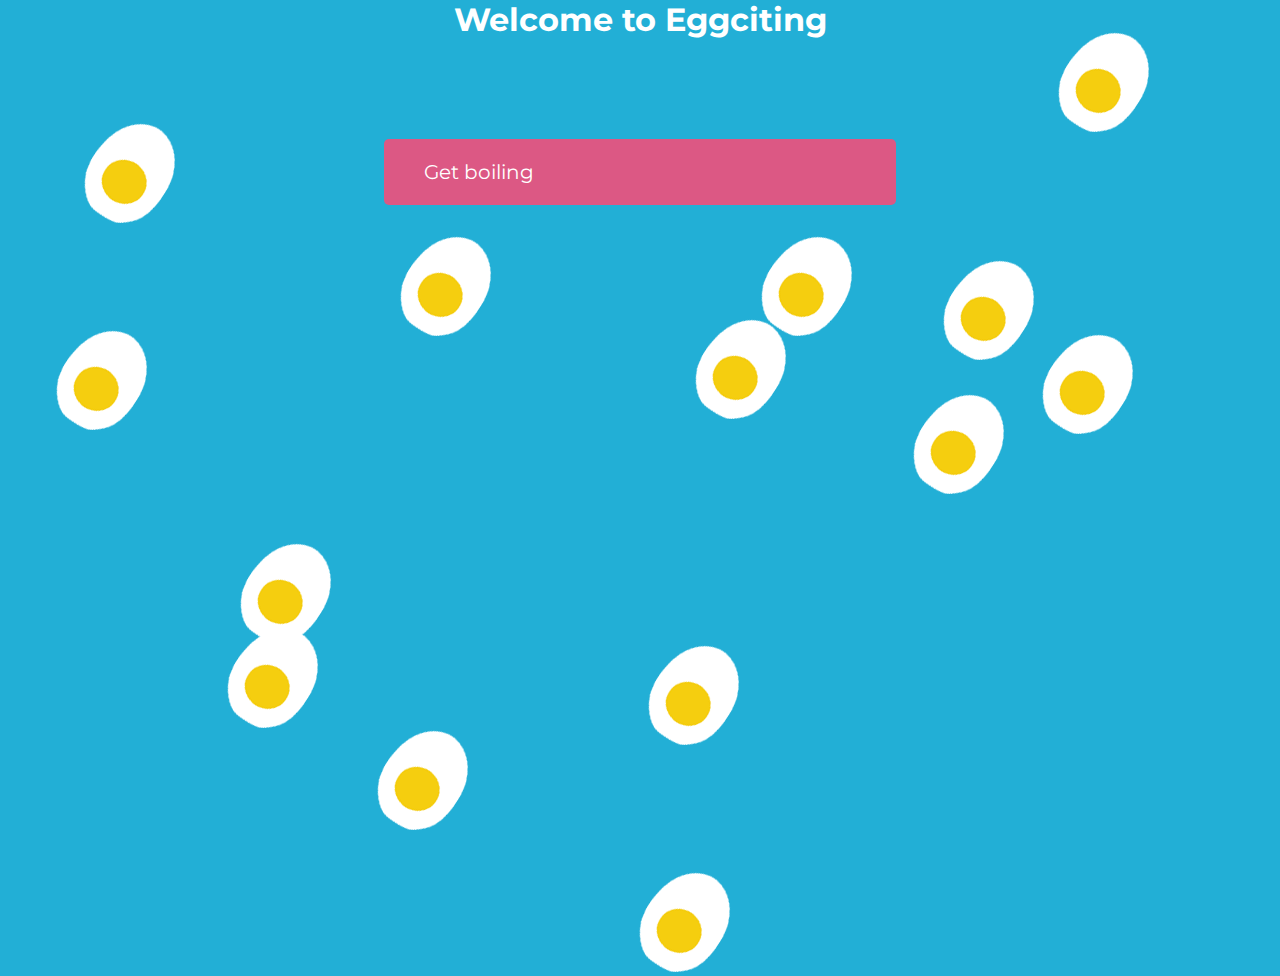
==== commit 9a916e98: "mulan changes-HB" ====
--- a/index.html
+++ b/index.html
@@ -14,10 +14,10 @@
 
 <body>
    
-<section class="backgroundbody">
+<section class="index_backgroundbody">
 
 
-    <h1 class="welcome"> Welcome to Eggciting </h1>
+    <h1 class="index_welcome"> Welcome to Eggciting </h1>
 
 
     <a href="timer.html">
--- a/css/simon.css
+++ b/css/simon.css
@@ -46,16 +46,16 @@
   flex-wrap: wrap;
   justify-content: space-around; }
 
-.flex-timer section {
+.flex-section {
   width: 40%;
   padding: 10px;
   text-align: center;
   margin-top: 20px; }
 
-.flex-timer p {
+.flex-p {
   margin-bottom: 10px; }
 
-.flex-timer section img {
+.flex-section img {
   width: 100%; }
 
 @keyframes click-wave {
--- a/css/hagar.css
+++ b/css/hagar.css
@@ -1,30 +1,30 @@
 /*-- the amount page --*/
-.ap h1 {
+.amount-page h1 {
   margin-top: 10%; }
-.ap img {
+.amount-page img {
   margin-top: 10%;
   width: 80%;
   margin-left: 10%; }
-.ap form {
+.amount-page form {
   position: fixed;
   top: 50%;
   left: 45%; }
-  .ap form input {
+  .amount-page form input {
     width: 100%;
     height: 200%; }
-.ap a {
+.amount-page a {
   width: 100%;
   margin-top: 23%;
   text-decoration: none; }
-.ap button {
+.amount-page button {
   padding-top: 2%;
   padding-bottom: 2%;
   font-size: 30px; }
 
 /*-- the size page --*/
-.sp h1 {
+.size-page h1 {
   margin-top: 5%; }
-.sp main {
+.size-page main {
   display: flex;
   justify-content: space-around;
   margin-top: 3.5%; }
--- a/css/hanna.css
+++ b/css/hanna.css
@@ -1,92 +1,41 @@
-@import url("https://fonts.googleapis.com/css?family=Montserrat");
-* {
-  margin: 0;
-  padding: 0;
-  color: white; }
-
-body {
-  font-family: 'Montserrat';
-  background-color: #22afd6;
-  height: 100vh;
-  display: grid;
-  grid-template-rows: 1fr 4fr 2fr;
-  grid-template-areas: 'header' 'main' 'bottom'; }
-
-button {
-  max-width: 80%;
-  min-width: 40%;
-  display: inline;
-  height: auto;
-  align-content: center;
-  border-radius: 5px;
-  display: block;
-  margin: auto;
-  background-color: #dc5884;
-  border: none; }
-
-/*index*/
-.welcome {
-  margin-top: 60%;
-  position: absolute;
-  z-index: 10;
-  background-color: #22afd6;
-  width: 100%; }
-
-.getboiling {
-  font-family: 'Montserrat';
-  margin-top: 100%;
-  z-index: 10;
-  position: absolute;
-  margin-left: 25%; }
-  .getboiling p {
-    width: 150px;
-    font-size: 1.5em; }
-
-.rotate1 {
-  -webkit-animation: spin 5s infinite linear;
-  width: 40%; }
-
-@keyframes spin {
-  from {
-    transform: rotate(0deg); }
-  to {
-    transform: rotate(-360deg); } }
-.rotate2 {
-  -webkit-animation: spins 6s infinite linear;
-  width: 40%; }
-
-@keyframes spins {
-  from {
-    transform: rotate(0deg); }
-  to {
-    transform: rotate(360deg); } }
-.smalleggs {
-  height: 40px;
-  width: 40px;
-  padding-top: 1em; }
-
-.flexineggs {
-  display: flex;
-  flex-flow: row wrap;
-  justify-content: space-between; }
-
-img.broken {
-  padding-top: 1.5em;
-  height: 300px;
-  width: 390px; }
-
-.wrongh1 {
-  padding-top: 1em;
-  font-size: 4em; }
-
-.wrongbutton {
-  height: 50%;
-  font-size: 20px;
-  text-decoration: none;
-  font-family: "Montserrat"; }
-
-a {
-  text-decoration: none; }
-  a button .button-info {
-    padding: 1em;
-    line-height: 1.3em; }
+/*index*/
+.welcome {
+  margin-top: 145px; }
+
+.getboiling {
+  font-family: 'Montserrat';
+  margin-top: 100px; }
+  .getboiling p {
+    width: 150px;
+    font-size: 1.5em; }
+
+.smalleggs {
+  height: 40px;
+  width: 40px;
+  padding-top: 1em; }
+
+.flexineggs {
+  display: flex;
+  flex-flow: row wrap;
+  justify-content: space-between; }
+
+img.broken {
+  padding-top: 1.5em;
+  height: 300px;
+  width: 390px; }
+
+.wrongh1 {
+  padding-top: 1em;
+  font-size: 4em; }
+
+.wrongbutton {
+  height: 50%;
+  font-size: 20px;
+  text-decoration: none;
+  font-family: "Montserrat"; }
+
+a {
+  text-decoration: none; }
+  a button .button-info {
+    padding: 1em;
+    line-height: 1.3em; }
--- a/css/mathias.css
+++ b/css/mathias.css
@@ -30,7 +30,7 @@
 body {
   text-align: center; }
 
-bottom {
+.bottom {
   width: 100%; }
 
 .time {
@@ -55,7 +55,7 @@
   .flex-button a p {
     font-size: 20px; }
 
-footer a button {
+footer a .buttons {
   width: 80%;
   height: 8vh;
   align-content: center;
@@ -71,7 +71,7 @@
   display: none;
   position: absolute;
   margin-left: 10%;
-  margin-top: 25%;
+  margin-top: -135%;
   z-index: 5;
   width: 80%;
   height: 65vh;
@@ -116,7 +116,7 @@
   margin-top: 7%;
   width: 80%; }
 
-section footer a button {
+section footer a .buttons {
   width: 100px;
   height: 8vh;
   align-content: center;
--- a/css/global.css
+++ b/css/global.css
@@ -23,3 +23,5 @@
   margin: auto;
   background-color: #dc5884;
   border: none; }
+
+/*# sourceMappingURL=global.css.map */
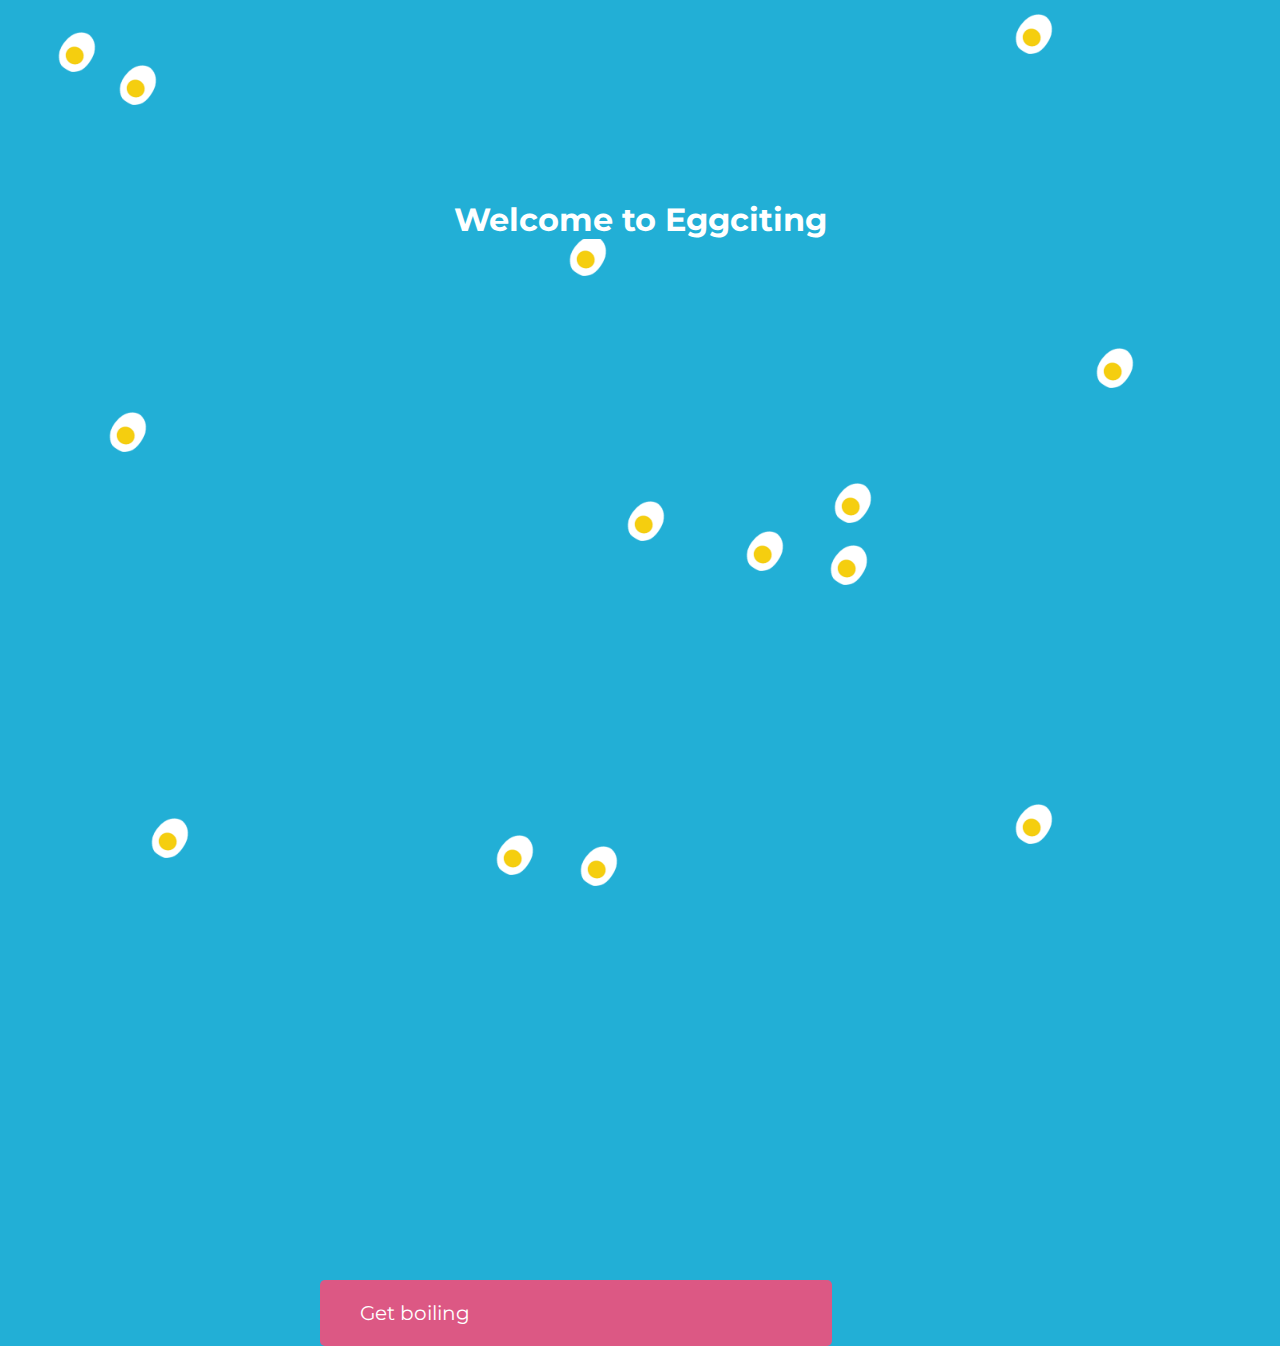
==== commit 5264c6ae: "all in index  completed - SB" ====
--- a/index.html
+++ b/index.html
@@ -14,14 +14,14 @@
 
 <body>
    
-<section class="index_backgroundbody">
+<section class="backgroundbody" id="index">
 
 
     <h1 class="index_welcome"> Welcome to Eggciting </h1>
 
 
-    <a href="timer.html">
-        <button class="getboiling"><p class="button-info">Get boiling</p></button>
+    <a href="#">
+        <button id="to-amount" class="getboiling"><p class="button-info">Get boiling</p></button>
               </a>
     
     <div class="animation">
@@ -42,6 +42,224 @@
     </div>
     
     </section>
+    
+   <section class="amount-page" id="amount">
+    <h1>How many eggs?</h1>
+    <img  src="images/custom-normal.png" alt="egg">
+        
+<form action="/action_page.php">
+  <input type="number" name="quantity" min="1" max="10" step="1">
+</form>
+
+   <a href="#" target="_self">  
+<button class="ap-button" id="to-size">Next</button>
+</a> 
+
+</section>
+    
+    <section class="size-page" id="size">
+
+    <h1> Choose your Egg </h1>
+    <main>
+        <section class="sp-small ">
+            <label>
+            <h2> S/M </h2>
+            <img src="images/custom-normal.png" alt="small egg">
+            <input type="checkbox" class="option-input checkbox"/>
+                </label>
+        </section>
+    
+            
+        <section class="sp-l" >
+            <label>
+            <h2>M/L</h2>
+            <img src="images/custom-normal.png" alt="small egg">
+                <input type="checkbox" class="option-input checkbox"/>
+                </label>
+        </section>
+
+    </main>
+    <section class="sp-xl" >
+        <label>
+        <h2>L/XL </h2>
+
+        <img src="images/custom-normal.png" alt="small egg">
+        <input type="checkbox" class="option-input checkbox"/>
+                </label>
+    </section>
+
+    <footer class="bottom flex-button sp-footer">
+        <a href="#" target="_self">
+            <button id="back-amount"> <p>BACK</p> </button>
+        </a>
+        <a href="#" target="_self">
+            <button class="add-favorit" id="to-timer"> <p>NEXT</p> </button>
+        </a>
+    </footer>
+</section>
+    
+    <section class="grid-3r" id="timer">
+
+    <h2 class="cooking-time"> Choose your coocking time </h2>
+
+    <main class="flex-timer">
+
+        <section class="flex-section">
+            <label class="flex-label">
+            <p class="flex-p">Soft</p>
+            <img src="images/soft.png" alt="Soft boiled egg">
+            <input type="checkbox" class="option-input checkbox"/>
+                </label>
+        </section>
+
+        <section class="flex-section">
+            <label class="flex-label">
+            <p class="flex-p">Hard</p>
+            <img src="images/hard.png" alt="Hard boiled egg">
+                <input type="checkbox" class="option-input checkbox"/>
+                </label>
+        </section>
+
+        <section class="flex-section">
+            <label class="flex-label">
+            <p class="flex-p">Favorite</p>
+            <img id="favourite" src="images/fav.png" alt="Favorite times">
+            <input type="checkbox" class="option-input checkbox"/>
+                </label>
+        </section>
+
+        <section class="flex-section">
+            <label class="flex-label">
+            <p class="flex-p">Custom</p>
+            <img id="custom" src="images/custom-normal.png" alt="Create your own time">
+            <input type="checkbox" class="option-input checkbox"/>
+                </label>
+        </section>
+
+    </main>
+
+    <footer class="bottom flex-button tp-button">
+        <a href="#" target="_self">
+            <button class="buttons" id="back-size"> <p>BACK</p> </button>
+        </a>
+        <a href="#" target="_self">
+            <button class="add-favorit buttons" id="to-clock"> <p>NEXT</p> </button>
+        </a>
+    </footer>
+
+    <!-- POP-UP-->
+    <section id="modal2">
+        <span id="close">&times;</span>
+        <p class="pop-tekst">Pick Your Favourite</p>
+
+        <section class="scroll-box" style="">
+            <table>
+                <tr>
+                    <td>06:25</td>
+                </tr>
+                <tr>
+                    <td>05:58</td>
+                </tr>
+                <td>07:01</td>
+                <tr>
+                    <td>07:00</td>
+                </tr>
+                <tr>
+                    <td>08:00</td>
+                </tr>
+                <tr>
+                    <td>04:58</td>
+                </tr>
+                <tr>
+                    <td>06:43</td>
+                </tr>
+                <tr>
+                    <td>05:23</td>
+                </tr>
+                <tr>
+                    <td>23:00</td>
+                </tr>
+                <tr>
+                    <td>60:23</td>
+                </tr>
+                <tr>
+                    <td>05:56</td>
+                </tr>
+                <tr>
+                    <td>00:00</td>
+                </tr>
+                <tr>
+                    <td>00:00</td>
+                </tr>
+                <tr>
+                    <td>00:00</td>
+                </tr>
+                <tr>
+                    <td>00:00</td>
+                </tr>
+                <tr>
+                    <td>00:00</td>
+                </tr>
+                <tr>
+                    <td>00:00</td>
+                </tr>
+                <tr>
+                    <td>00:00</td>
+                </tr>
+                <tr>
+                    <td>00:00</td>
+                </tr>
+                <tr>
+                    <td>00:00</td>
+                </tr>
+            </table>
+        </section>
+    </section>
+
+
+    <section id="modal3">
+        <span id="close3">&times;</span>
+        <p class="pop-tekst">Not done yet</p>
+        <div class="tenor-gif-embed" data-postid="5693995" data-share-method="host" data-width="100%" data-aspect-ratio="1.4196428571428572"><a href="https://tenor.com/view/sad-upset-frown-sad-face-look-away-gif-5693995">Sad Upset GIF</a> from <a href="https://tenor.com/search/sad-gifs">Sad GIFs</a></div>
+        <script type="text/javascript" async src="https://tenor.com/embed.js"></script>
+    </section>
+
+</section>
+    
+    <section class="clock_page" id="clock">
+
+    <h2 class="time"> 01:47 </h2>
+
+    <img id="spinning-egg" src="images/egg0.png" alt="Egg timer" id="eggtimer">
+
+    <footer class="bottom flex-button">
+        <a href="#" target="_self">
+            <button class="buttons"> <p>STOP!</p> </button>
+        </a>
+        <a href="#" target="_self">
+            <button class="add-favorit buttons" id="to-index"> <p>Done</p> </button>
+        </a>
+    </footer>
+
+    <section id="modal">
+        <span id="close">&times;</span>
+        <p class="pop-tekst">Your egg is done <br> 😍</p>
+        <audio id="play">
+              <source src="audio/editetducktales.mp3" type="audio/mp3">
+        </audio>
+        <img class="done-egg" src="images/favstar.png" alt="done-egg">
+        <footer class="bottom flex-button pop-button">
+            <a href="#" target="_self">
+            <button id="close2" class="buttons"><p>MORE EGGS!</p> </button>
+        </a>
+            <a href="404.html" target="_self">
+            <button id="close3" class="add-favorit buttons"> <p>Add to Favourite</p> </button>
+        </a>
+        </footer>
+    </section>
+        
+    </section>
+
 
 
     
@@ -82,5 +300,11 @@
         })();
     </script>
     
+    <script src="js/script.js"></script>
+    
+    <script src="js/script2.js"></script>
+    
+    <script src="js/script3.js"></script>
+    
     </body>
 </html>--- a/css/simon.css
+++ b/css/simon.css
@@ -24,6 +24,36 @@
   margin: auto;
   background-color: #dc5884;
   border: none; }
+
+#index.invisible {
+  display: none; }
+
+#index {
+  display: block; }
+
+#amount {
+  display: none; }
+
+#size {
+  display: none; }
+
+#timer {
+  display: none; }
+
+#clock {
+  display: none; }
+
+#amount.visible {
+  display: block; }
+
+#size.visible {
+  display: block; }
+
+#timer.visible {
+  display: block; }
+
+#clock.visible {
+  display: block; }
 
 /* Fonts start */
 .cooking-time {
--- a/css/hanna.css
+++ b/css/hanna.css
@@ -1,41 +1,122 @@
-/*index*/
-.welcome {
-  margin-top: 145px; }
-
-.getboiling {
-  font-family: 'Montserrat';
-  margin-top: 100px; }
-  .getboiling p {
-    width: 150px;
-    font-size: 1.5em; }
-
-.smalleggs {
-  height: 40px;
-  width: 40px;
-  padding-top: 1em; }
-
-.flexineggs {
-  display: flex;
-  flex-flow: row wrap;
-  justify-content: space-between; }
-
-img.broken {
-  padding-top: 1.5em;
-  height: 300px;
-  width: 390px; }
-
-.wrongh1 {
-  padding-top: 1em;
-  font-size: 4em; }
-
-.wrongbutton {
-  height: 50%;
-  font-size: 20px;
-  text-decoration: none;
-  font-family: "Montserrat"; }
-
-a {
-  text-decoration: none; }
-  a button .button-info {
-    padding: 1em;
-    line-height: 1.3em; }
+@import url("https://fonts.googleapis.com/css?family=Montserrat");
+* {
+  margin: 0;
+  padding: 0;
+  color: white; }
+
+body {
+  font-family: 'Montserrat';
+  background-color: #22afd6;
+  height: 100vh;
+  display: grid;
+  grid-template-rows: 1fr 4fr 2fr;
+  grid-template-areas: 'header' 'main' 'bottom'; }
+
+button {
+  max-width: 80%;
+  min-width: 40%;
+  display: inline;
+  height: auto;
+  align-content: center;
+  border-radius: 5px;
+  display: block;
+  margin: auto;
+  background-color: #dc5884;
+  border: none; }
+
+#index.invisible {
+  display: none; }
+
+#index {
+  display: block; }
+
+#amount {
+  display: none; }
+
+#size {
+  display: none; }
+
+#timer {
+  display: none; }
+
+#clock {
+  display: none; }
+
+#amount.visible {
+  display: block; }
+
+#size.visible {
+  display: block; }
+
+#timer.visible {
+  display: block; }
+
+#clock.visible {
+  display: block; }
+
+/*index*/
+.index_welcome {
+  margin-top: 200px;
+  z-index: 10;
+  position: absolute;
+  background: #22afd6;
+  width: 100%; }
+
+.rotate1 {
+  -webkit-animation: spin 5s infinite linear;
+  width: 40%; }
+
+@keyframes spin {
+  from {
+    transform: rotate(0deg); }
+  to {
+    transform: rotate(-360deg); } }
+.rotate2 {
+  -webkit-animation: spins 6s infinite linear;
+  width: 40%; }
+
+@keyframes spins {
+  from {
+    transform: rotate(0deg); }
+  to {
+    transform: rotate(360deg); } }
+.getboiling {
+  font-family: 'Montserrat';
+  margin-top: 100%;
+  margin-left: 25%;
+  z-index: 10;
+  position: absolute; }
+  .getboiling p {
+    width: 150px;
+    font-size: 1.5em; }
+
+.smalleggs {
+  height: 40px;
+  width: 40px;
+  padding-top: 1em; }
+
+.flexineggs {
+  display: flex;
+  flex-flow: row wrap;
+  justify-content: space-between; }
+
+img.broken {
+  padding-top: 1.5em;
+  height: 300px;
+  width: 390px; }
+
+.wrongh1 {
+  padding-top: 1em;
+  font-size: 4em; }
+
+.wrongbutton {
+  height: 50%;
+  font-size: 20px;
+  text-decoration: none;
+  font-family: "Montserrat"; }
+
+a {
+  text-decoration: none; }
+  a button .button-info {
+    padding: 1em;
+    line-height: 1.3em; }
--- a/css/mathias.css
+++ b/css/mathias.css
@@ -23,6 +23,36 @@
   margin: auto;
   background-color: #dc5884;
   border: none; }
+
+#index.invisible {
+  display: none; }
+
+#index {
+  display: block; }
+
+#amount {
+  display: none; }
+
+#size {
+  display: none; }
+
+#timer {
+  display: none; }
+
+#clock {
+  display: none; }
+
+#amount.visible {
+  display: block; }
+
+#size.visible {
+  display: block; }
+
+#timer.visible {
+  display: block; }
+
+#clock.visible {
+  display: block; }
 
 .egg-time {
   font-size: 15px; }
--- a/css/global.css
+++ b/css/global.css
@@ -1,27 +1,55 @@
-@import url("https://fonts.googleapis.com/css?family=Montserrat");
-* {
-  margin: 0;
-  padding: 0;
-  color: white; }
-
-body {
-  font-family: 'Montserrat';
-  background-color: #22afd6;
-  height: 100vh;
-  display: grid;
-  grid-template-rows: 1fr 4fr 2fr;
-  grid-template-areas: 'header' 'main' 'bottom'; }
-
-button {
-  max-width: 80%;
-  min-width: 40%;
-  display: inline;
-  height: auto;
-  align-content: center;
-  border-radius: 5px;
-  display: block;
-  margin: auto;
-  background-color: #dc5884;
-  border: none; }
-
-/*# sourceMappingURL=global.css.map */
+@import url("https://fonts.googleapis.com/css?family=Montserrat");
+* {
+  margin: 0;
+  padding: 0;
+  color: white; }
+
+body {
+  font-family: 'Montserrat';
+  background-color: #22afd6;
+  height: 100vh;
+  display: grid;
+  grid-template-rows: 1fr 4fr 2fr;
+  grid-template-areas: 'header' 'main' 'bottom'; }
+
+button {
+  max-width: 80%;
+  min-width: 40%;
+  display: inline;
+  height: auto;
+  align-content: center;
+  border-radius: 5px;
+  display: block;
+  margin: auto;
+  background-color: #dc5884;
+  border: none; }
+
+#index.invisible {
+  display: none; }
+
+#index {
+  display: block; }
+
+#amount {
+  display: none; }
+
+#size {
+  display: none; }
+
+#timer {
+  display: none; }
+
+#clock {
+  display: none; }
+
+#amount.visible {
+  display: block; }
+
+#size.visible {
+  display: block; }
+
+#timer.visible {
+  display: block; }
+
+#clock.visible {
+  display: block; }
